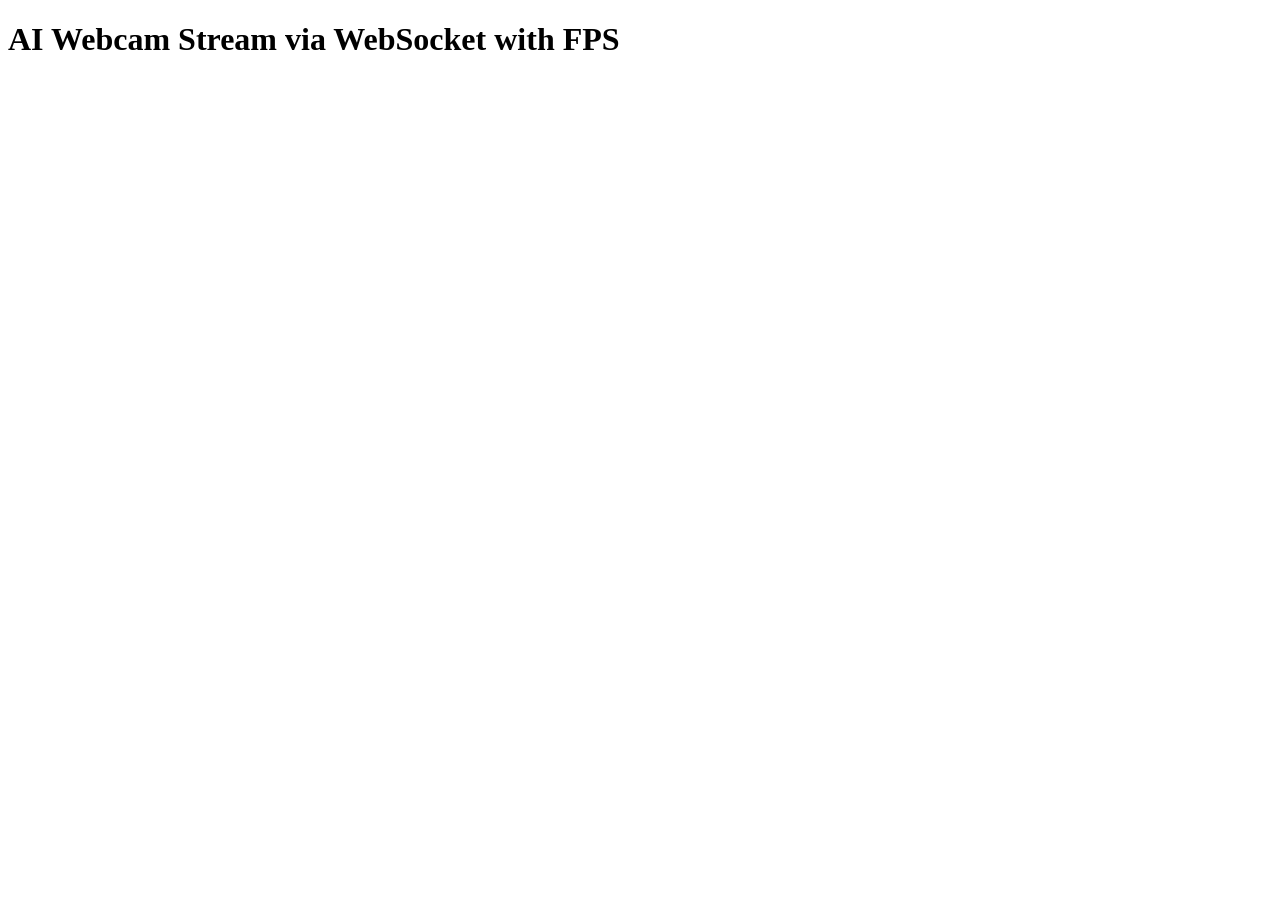
==== Web_app/templates/index.html @ 5a0c935a "change name" ====
<!DOCTYPE html>
<html lang="en">
<head>
    <meta charset="UTF-8">
    <meta name="viewport" content="width=device-width, initial-scale=1.0">
    <script defer src="static/scrpt.js"></script>
    <title>AI Webcam Stream with FPS</title>
</head>
<body>
    <h1>AI Webcam Stream via WebSocket with FPS</h1>
    <canvas id="canvas" width="640" height="480"></canvas>
</body>
</html>
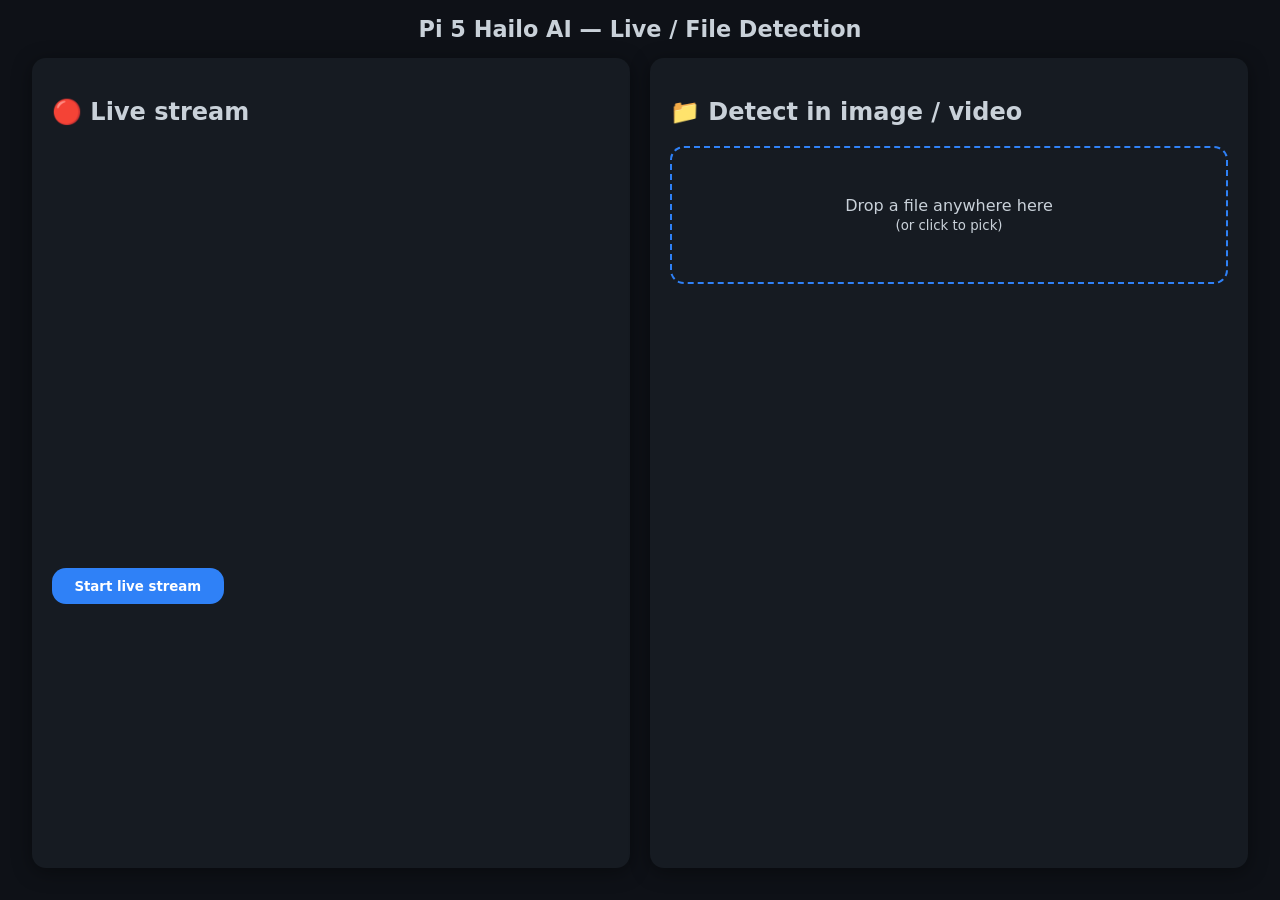
==== commit 18e6c2d1: "saving work" ====
--- a/Web_app/templates/index.html
+++ b/Web_app/templates/index.html
@@ -1,13 +1,60 @@
 <!DOCTYPE html>
 <html lang="en">
 <head>
-    <meta charset="UTF-8">
-    <meta name="viewport" content="width=device-width, initial-scale=1.0">
-    <script defer src="static/scrpt.js"></script>
-    <title>AI Webcam Stream with FPS</title>
+  <meta charset="UTF-8">
+  <meta name="viewport" content="width=device-width, initial-scale=1.0">
+  <script defer src="static/script.js"></script>
+  <title>Raspberry Pi 5 + Hailo AI Cam</title>
+
+  <!-- tiny dark‑glass aesthetic -->
+  <style>
+    :root {
+      --bg: #0e1117;
+      --panel: #161b22;
+      --accent: #2f81f7;
+      --text: #c9d1d9;
+      --radius: 14px;
+    }
+    * {box-sizing: border-box;font-family: system-ui, sans-serif;}
+    body{margin:0;display:flex;flex-direction:column;min-height:100vh;background:var(--bg);color:var(--text);}
+    header{padding:1rem 2rem;font-size:1.4rem;font-weight:600;text-align:center;}
+    main{flex:1;display:flex;flex-direction:column;gap:1.25rem;padding:0 2rem 2rem;}
+    .card{background:var(--panel);border-radius:var(--radius);padding:1.25rem;box-shadow:0 4px 20px #0006;}
+    canvas,img,video{max-width:100%;border-radius:var(--radius);}
+    button{cursor:pointer;background:var(--accent);color:#fff;border:none;padding:.65rem 1.4rem;border-radius:var(--radius);font-weight:600;transition:.2s}
+    button:hover{filter:brightness(1.1);}
+    #uploader{border:2px dashed var(--accent);padding:2rem;text-align:center;cursor:pointer;border-radius:var(--radius);transition:.2s}
+    #uploader.drag{background:#1d2330;}
+    .toast{position:fixed;bottom:1.2rem;left:50%;transform:translateX(-50%);padding:.75rem 1.25rem;background:#333;border-radius:var(--radius);color:#fff;opacity:0;pointer-events:none;transition:.3s}
+    .toast.show{opacity:1;}
+    @media(min-width:700px){main{flex-direction:row}}
+    @media(min-width:700px){.col{flex:1;}}
+  </style>
 </head>
+
 <body>
-    <h1>AI Webcam Stream via WebSocket with FPS</h1>
-    <canvas id="canvas" width="640" height="480"></canvas>
+  <header>Pi 5 Hailo AI — Live / File Detection</header>
+
+  <main>
+    <!-- LIVE STREAM -->
+    <section class="card col" id="liveCard">
+      <h2>🔴 Live stream</h2>
+      <canvas id="liveCanvas" width="640" height="480"></canvas><br>
+      <button id="startBtn">Start live stream</button>
+      <span id="fps" style="margin-left:.8rem;"></span>
+    </section>
+
+    <!-- FILE UPLOAD -->
+    <section class="card col" id="fileCard">
+      <h2>📁 Detect in image / video</h2>
+      <div id="uploader">
+        <p>Drop a file anywhere here<br><small>(or click to pick)</small></p>
+      </div>
+      <img id="resultPreview" style="display:none;margin-top:1rem;" />
+    </section>
+  </main>
+
+  <!-- toast -->
+  <div id="toast" class="toast"></div>
 </body>
-</html>+</html>
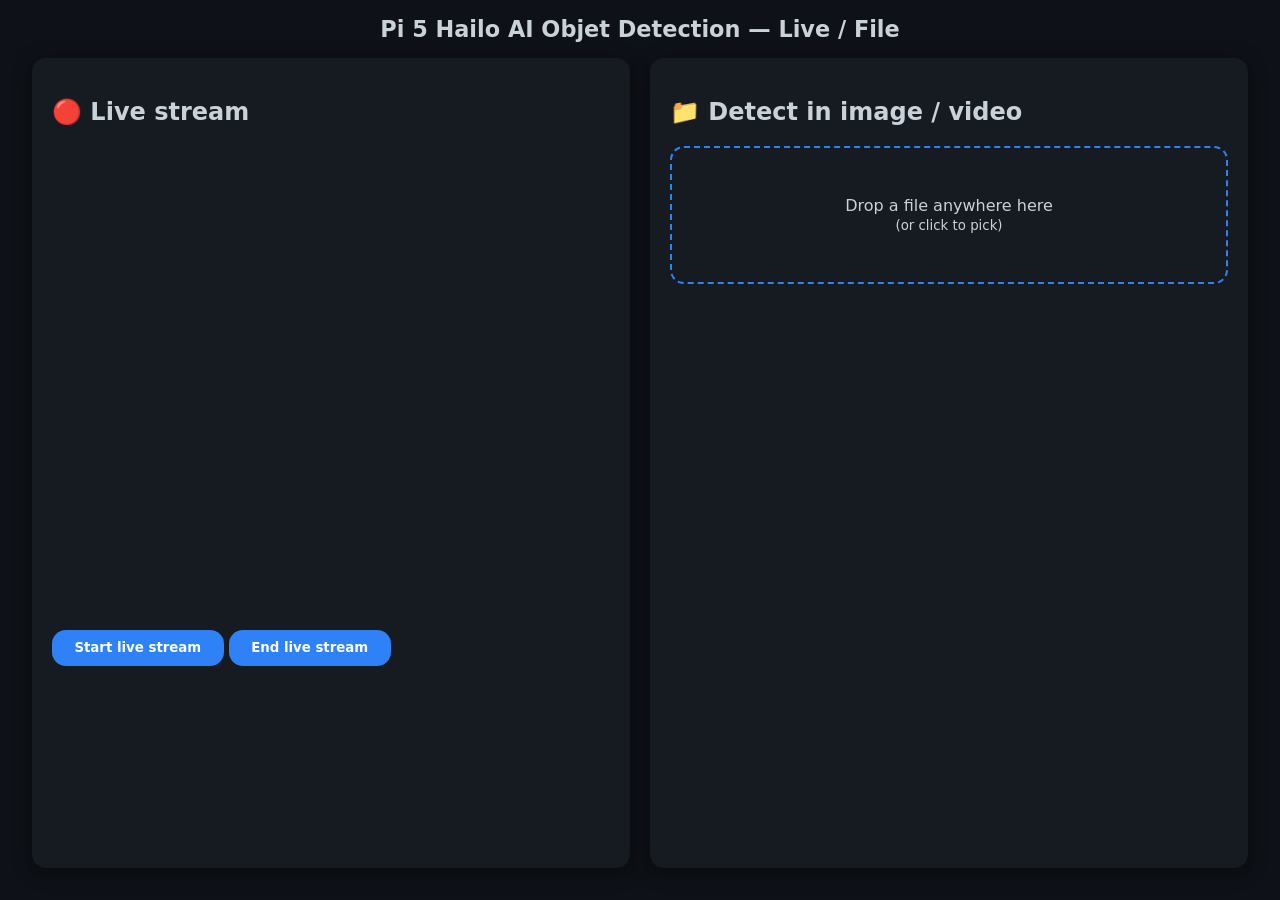
==== commit 9a326063: "web-app setup" ====
--- a/Web_app/templates/index.html
+++ b/Web_app/templates/index.html
@@ -29,19 +29,30 @@
     .toast.show{opacity:1;}
     @media(min-width:700px){main{flex-direction:row}}
     @media(min-width:700px){.col{flex:1;}}
+
+    .loader{
+      width:24px;height:24px;margin:0.5rem auto;
+      border:3px solid rgba(255,255,255,0.2);
+      border-top-color:var(--accent);
+      border-radius:50%;
+      animation:spin 1s linear infinite;
+    }
+    @keyframes spin{to{transform:rotate(360deg)}}
   </style>
 </head>
 
 <body>
-  <header>Pi 5 Hailo AI — Live / File Detection</header>
+  <header>Pi 5 Hailo AI Objet Detection — Live / File</header>
 
   <main>
     <!-- LIVE STREAM -->
     <section class="card col" id="liveCard">
       <h2>🔴 Live stream</h2>
-      <canvas id="liveCanvas" width="640" height="480"></canvas><br>
+      <video id="local" autoplay muted style="display:none;"></video>
+      <video id="remote" autoplay playsinline muted width="640" height="480"></video>
+      <br>
       <button id="startBtn">Start live stream</button>
-      <span id="fps" style="margin-left:.8rem;"></span>
+      <button id="endBtn" disabled>End live stream</button> 
     </section>
 
     <!-- FILE UPLOAD -->
@@ -50,7 +61,9 @@
       <div id="uploader">
         <p>Drop a file anywhere here<br><small>(or click to pick)</small></p>
       </div>
+      <br>
       <img id="resultPreview" style="display:none;margin-top:1rem;" />
+      <div id="loader" class="loader" style="display:none;"></div>
     </section>
   </main>
 
